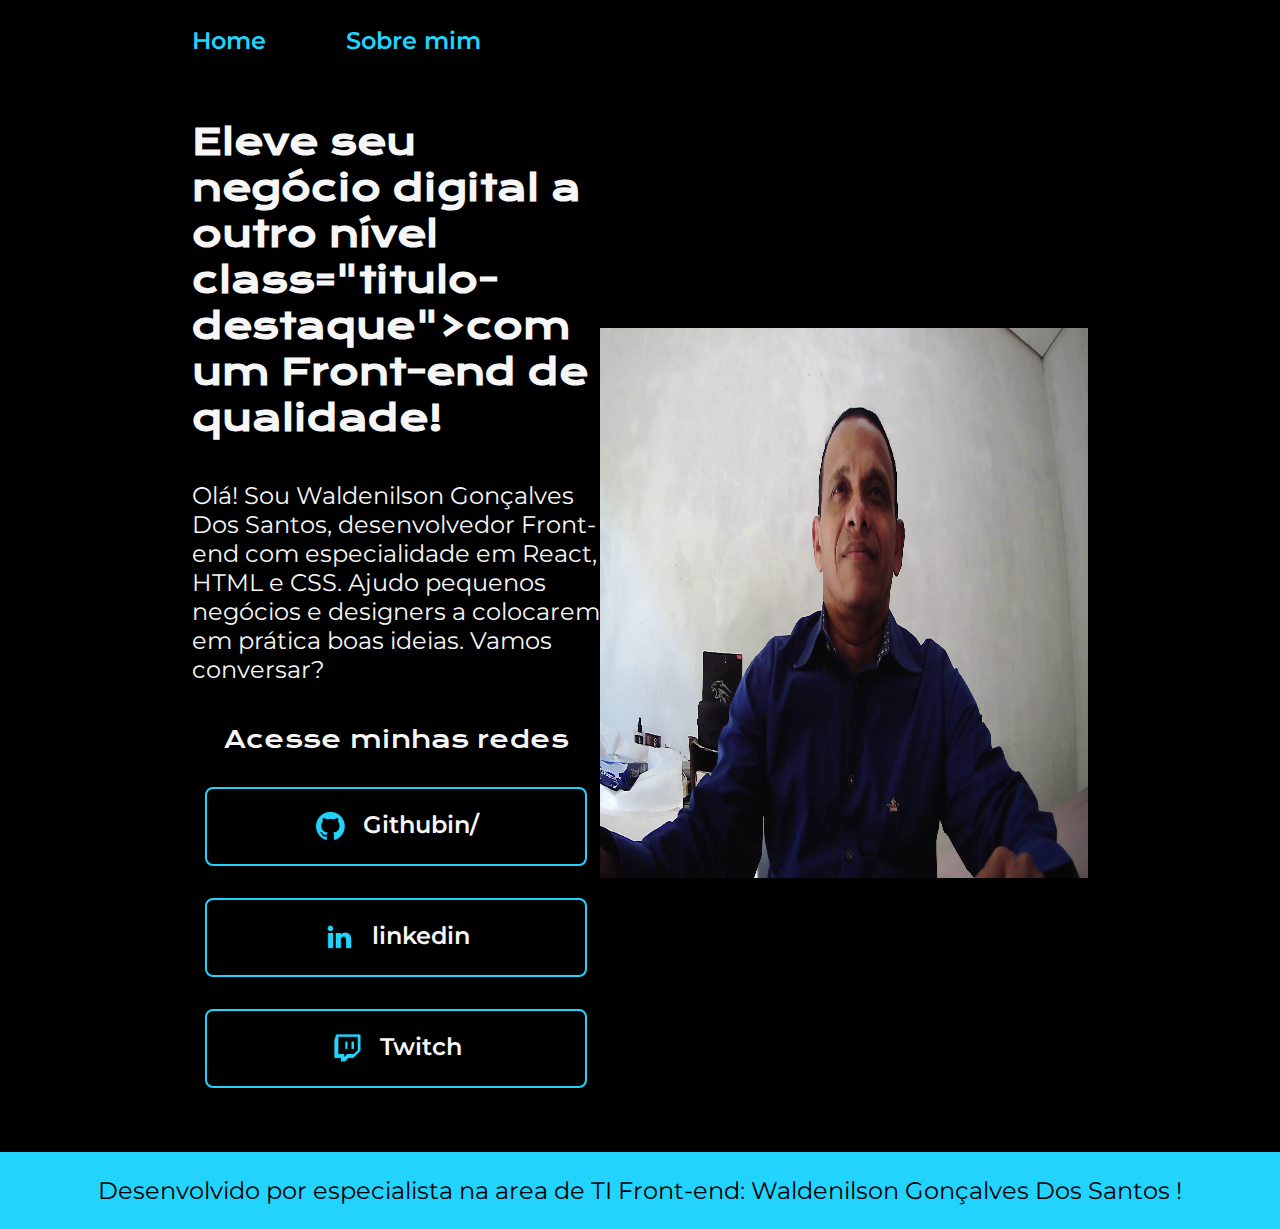
==== index.html @ 0e09784b "Add files via upload" ====
<!DOCTYPE html>
<html lang="pt-br">

<head>
    <meta charset="UTF-8">
    <meta http-equiv="X-UA-Compatible" content="IE=edge">
    <meta name="viewport" content="width=device-width, initial-scale=1.0">
    <title>Portifolio</title>
    <link rel="stylesheet" href="./styles/style.css">
</head>

<body>
    <header class="cabecalho">
        <nav class="cabecalho__menu">
            <a class="cabecalho__menu__link" href="index.html">Home</a>
            <a class="cabecalho__menu__link" href="about.html">Sobre mim</a>
        </nav>
    </header>
    <main class="apresentacao">
        <section class="apresentacao__conteudo">
            <h1 class="apresentacao__conteudo__titulo">Eleve seu negócio digital a outro nível<strong> 
            class="titulo-destaque">com um Front-end de qualidade!
            </strong></h1>
            <p class="apresentacao__conteudo__texto">Olá! Sou Waldenilson Gonçalves Dos  Santos, desenvolvedor
            Front-end com especialidade em React, HTML e
            CSS. Ajudo pequenos negócios e designers a
            colocarem em prática boas ideias. Vamos
            conversar?</p>
            <div class="apresentacao__links">
                <h2 class="apresentacao__links__subtitulo">Acesse minhas redes</h2>
                <a class="apresentacao__links__link" href="https://github.com/devNilsonSantos123">
                    <img src="./assets/github.png">
                    Githubin/
                   
                    
                </a>
                <a class="apresentacao__links__link" href="https://linkedin.com/in/waldenilson-gonçalves-front-end-jr  ">
                    <img src="./assets/linkedin.png">
                    linkedin
                </a>
                <a class="apresentacao__links__link" href="https://twitch.tv/guilimadev">
                    <img class="apresentacao__imagem" src="./assets/twitch.png">
                    Twitch
                </a>
            </div>
        </section>
        <img class="apresentacao__imagem__foto" src="./assets/imagem.jpeg" alt="Foto de Nilson Santos programando">
    </main>
    <footer class="rodape">
        <p>Desenvolvido por especialista na area de TI Front-end: Waldenilson Gonçalves Dos Santos !</p>
    </footer>
</body>

</html>
---- styles/style.css ----
@import url('https://fonts.googleapis.com/css2?family=Krona+One&family=Montserrat:wght@400;600&display=swap');

:root {
    --cor-primaria: #000000;
    --cor-secundaria: #F6F6F6;
    --cor-terciaria: #22D4FD;
    --cor-hover: #272727;

    --fonte-primaria: 'Krona One', sans-serif;
    --font-secundaria: 'Montserrat', sans-serif;
}
*{
    margin: 0;
    padding: 0;
}

body{
    /* height: 100vh; */
    box-sizing: border-box;
    background-color: var(--cor-primaria);
    color:var(--cor-secundaria);
}
.cabecalho{
    padding: 2% 0% 0% 15%;
}
.cabecalho__menu{
    display: flex;
    gap: 80px;
}
.cabecalho__menu__link{
    font-family: var(--font-secundaria);
    font-size: 24px;
    font-weight: 600;
    color: var(--cor-terciaria);
    text-decoration: none;
}
.apresentacao{
    padding: 5% 15%;
    display: flex;
    align-items: center;
    justify-content: space-between;
}
.apresentacao__conteudo{
    width: 615px;
    display: flex;
    flex-direction: column;
    gap: 40px;
}

.apresentacao__conteudo__titulo{
    font-size: 36px;
    font-family: var(--fonte-primaria);
}
.titulo-destaque{
    color:var(--cor-terciaria);
}
.apresentacao__conteudo__texto{
    font-size: 24px;
    font-family: var(--font-secundaria);
}

.apresentacao__links{
    display: flex;
    flex-direction: column;
    justify-content: space-between;
    align-items: center;
    gap: 32px;
}
.apresentacao__links__subtitulo{
    font-family: var(--fonte-primaria);
    font-weight: 400;
    font-size: 24px;
}
.apresentacao__links__link{
    /* background-color: #22D4FD; */
    display: flex;
    justify-content: center;
    gap: 16px;
    border: 2px solid var(--cor-terciaria);
    width: 378px;
    text-align: center;
    border-radius: 8px;
    font-size: 24px;
    font-weight: 600;
    padding: 21.5px 0;
    text-decoration: none;
    color:var(--cor-secundaria);
    font-family: var(--font-secundaria)
}

.apresentacao__links__link:hover {
background-color: var(--cor-terciaria);

}

  
.rodape {
    padding: 24px;
    color: var(--cor-primaria);
    background-color: var(--cor-terciaria);
    text-align: center;
    font-family: var(--font-secundaria);
    font-size: 24px;
    font-weight: 400;
}
.apresentacao__imagem__foto {
width: 488px;
height: 550px;
top: 235px;
left: 1030px;
border-radius: 0%;





}

/*.apresentacao__imagem__foto {
    display: flex;
    flex-direction: column;
    justify-content: center;
    gap: 30px;
    max-width: 100%; /* Define a largura máxima da imagem como 100% do contêiner pai */
   max-height: 100%;
      /* Mantém a proporção original da imagem */ 
     width: 678px; 
      
    
    

}

.rodape {
    padding: 24px;
    color: var(--cor-primaria);
    background-color: var(--cor-terciaria);
    text-align: center;
    font-family: var(--font-secundaria);
    font-size: 24px;
    font-weight: 400;
}
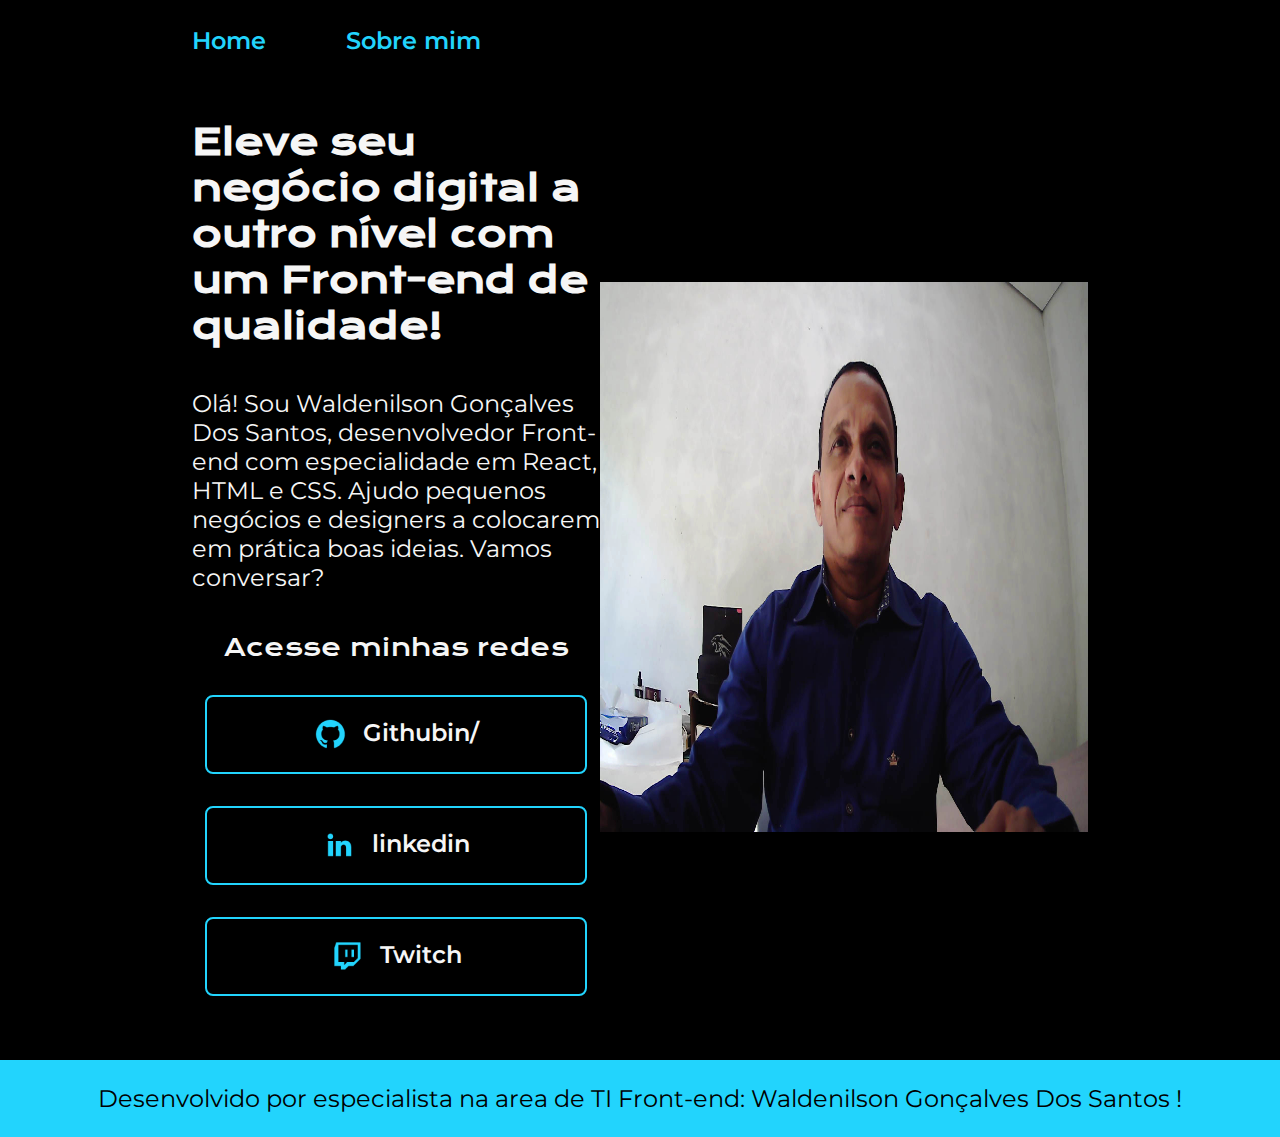
==== commit 0c282935: "alteraçao no titulo ficar mais claro de entender  e mais semantico." ====
--- a/index.html
+++ b/index.html
@@ -19,7 +19,7 @@
     <main class="apresentacao">
         <section class="apresentacao__conteudo">
             <h1 class="apresentacao__conteudo__titulo">Eleve seu negócio digital a outro nível<strong> 
-            class="titulo-destaque">com um Front-end de qualidade!
+            com um Front-end de qualidade!
             </strong></h1>
             <p class="apresentacao__conteudo__texto">Olá! Sou Waldenilson Gonçalves Dos  Santos, desenvolvedor
             Front-end com especialidade em React, HTML e
